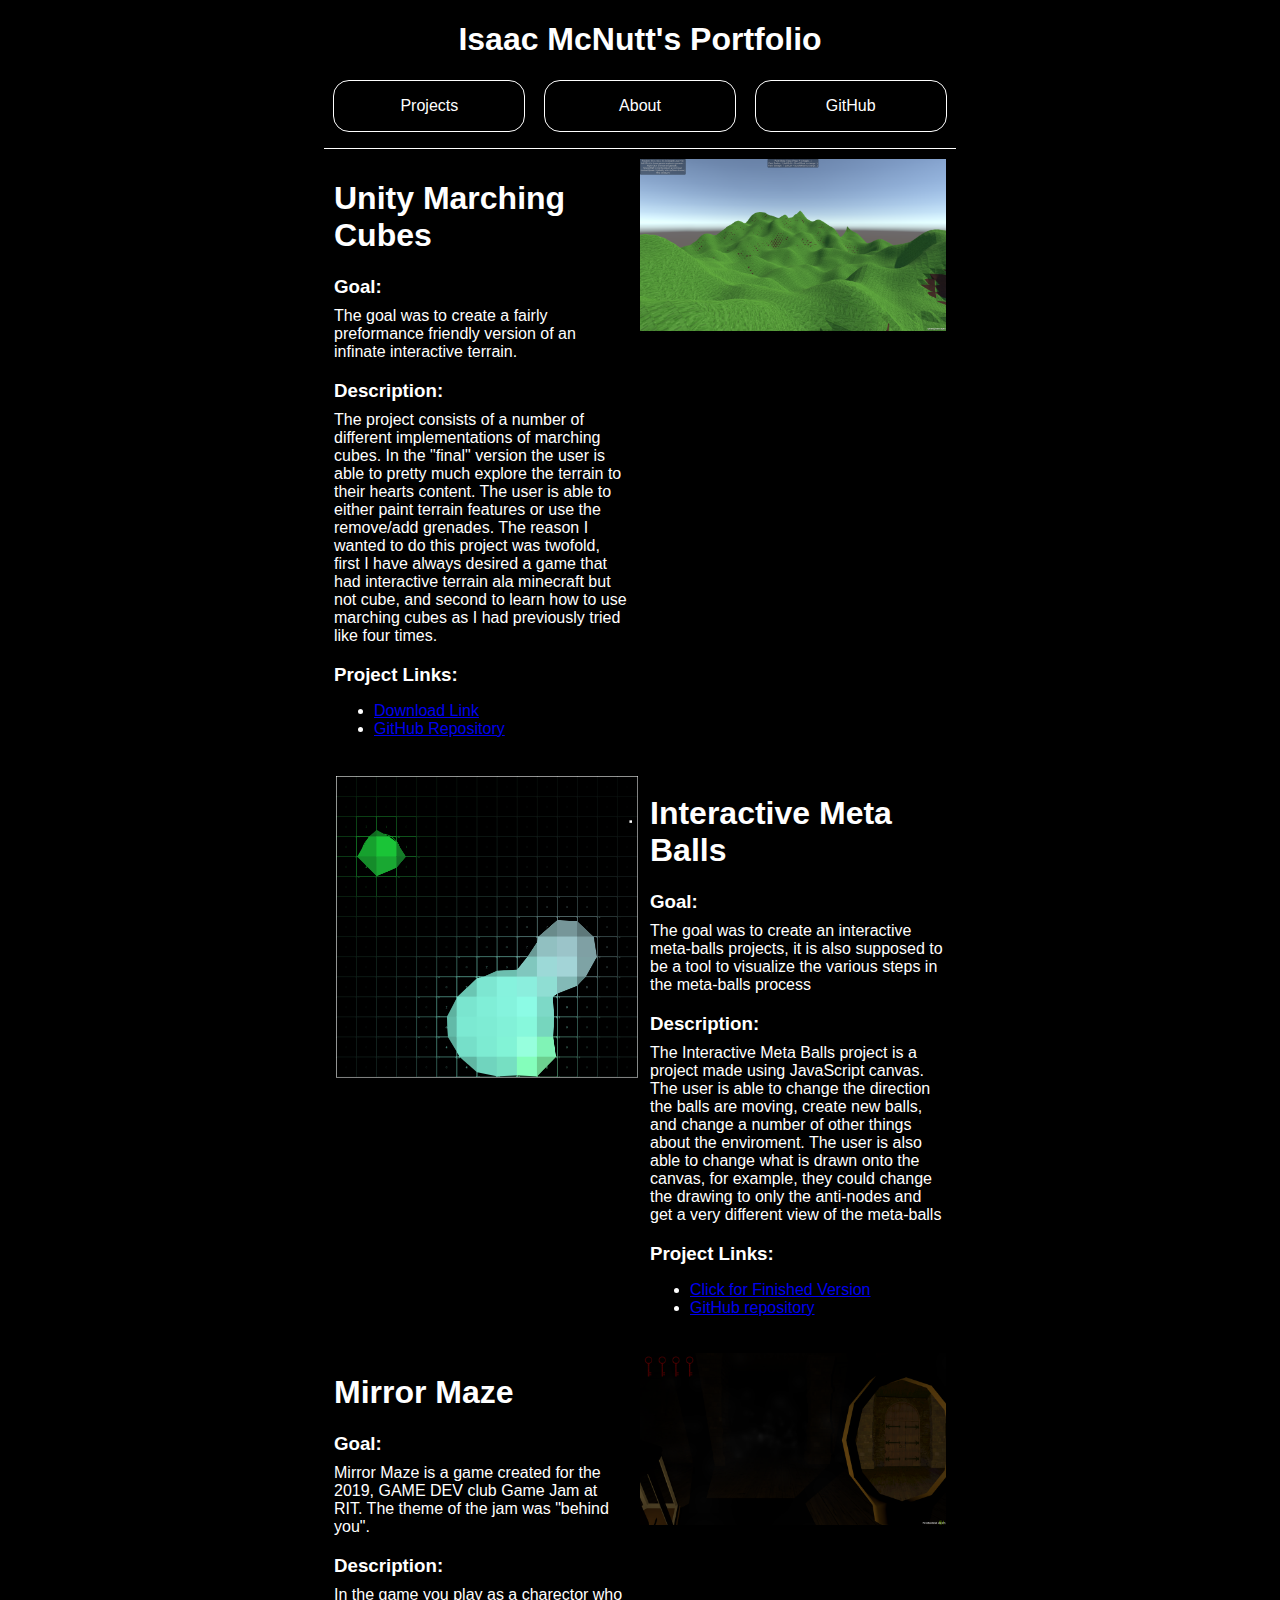
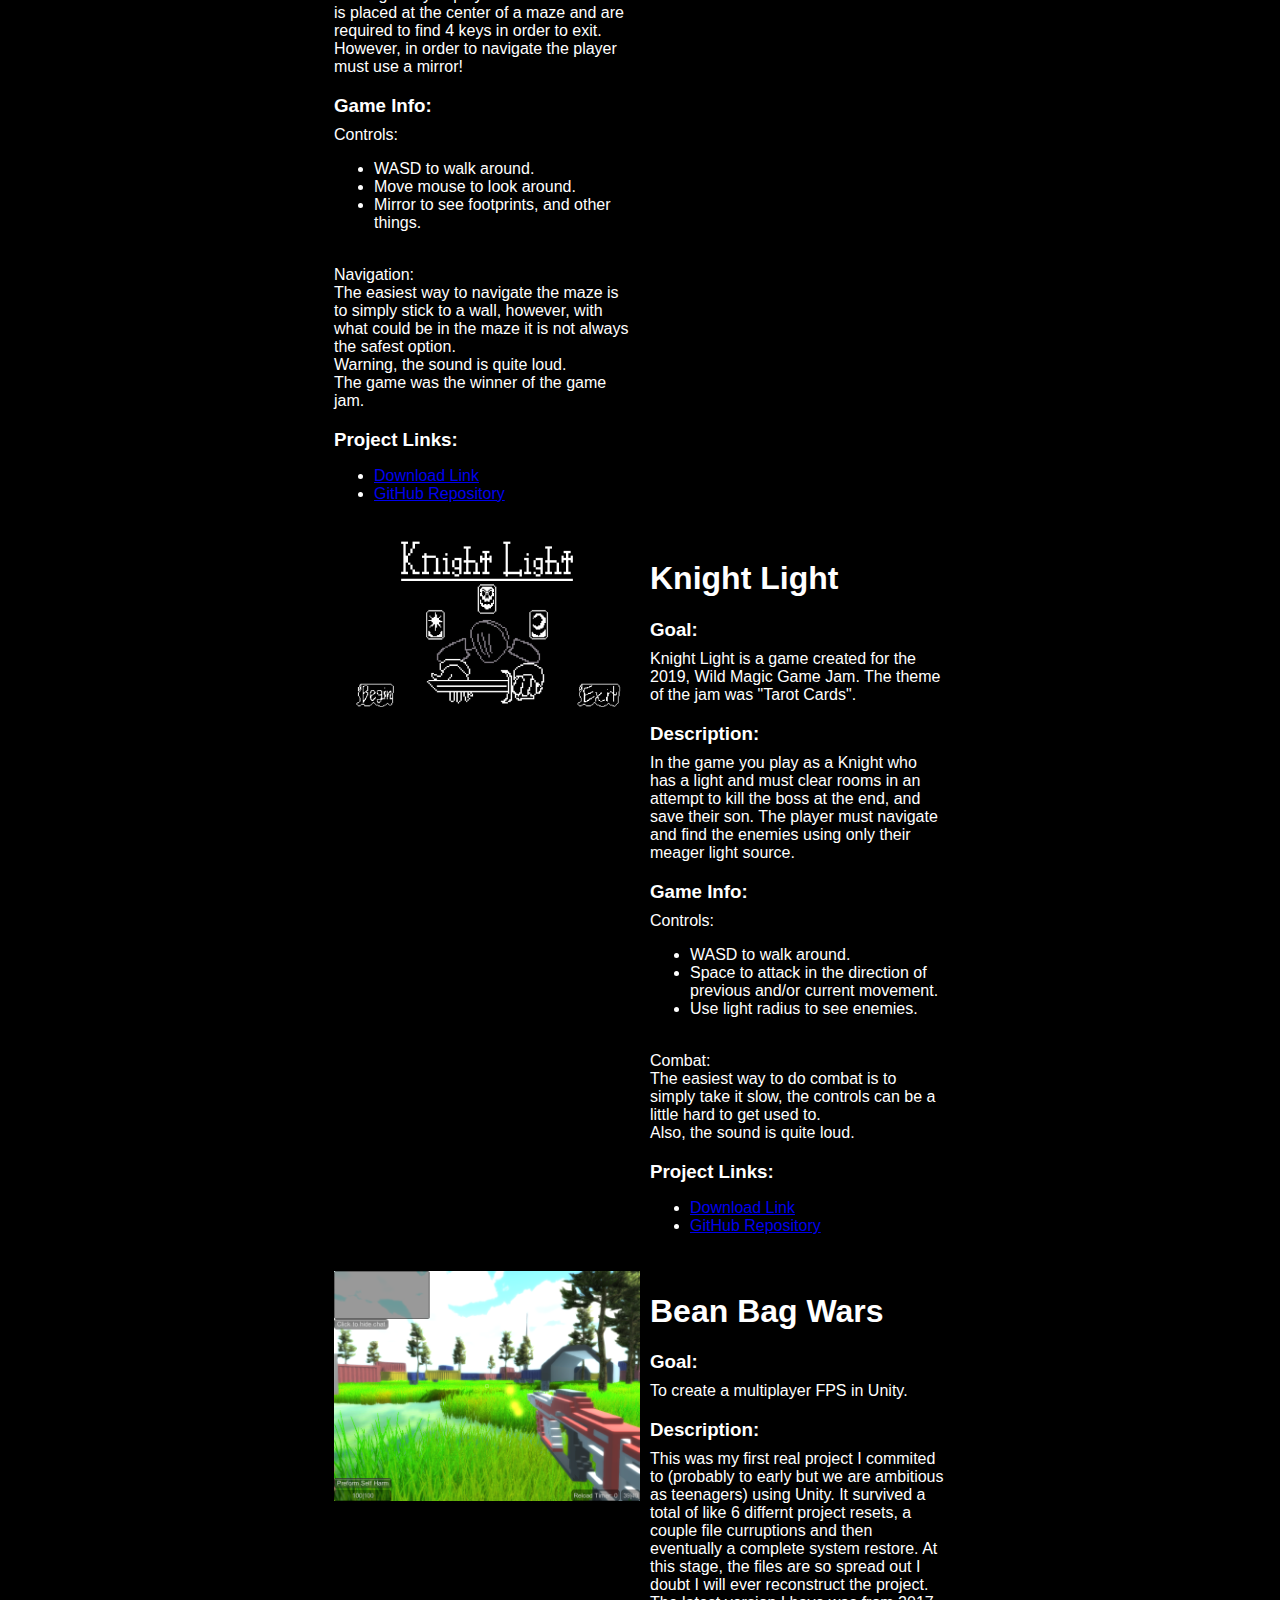
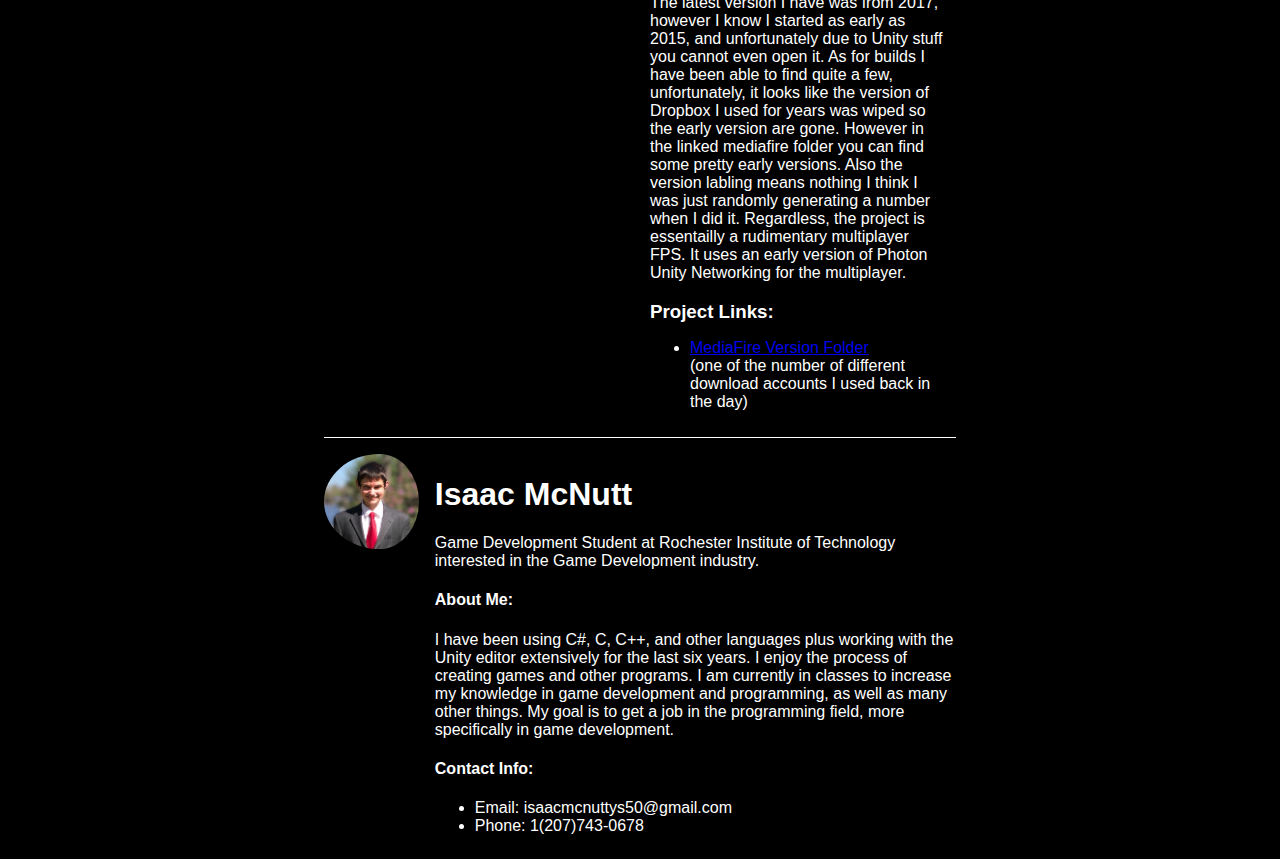
==== index.html @ 1d290ae2 "Initial commit" ====
<!DOCTYPE html>
<html lang="en">

<head>
    <meta charset="utf-8" />
    <title>Isaac McNutt's Portfolio</title>
    <link href="styles/default-styles.css" type="text/css" rel="stylesheet" />
    <script src="./src/loader.js" type="module"></script>
</head>

<body>
    <header id="title">
        <h1>Isaac McNutt's Portfolio</h1>
        <div class="page-links">
            <a href="#projects">Projects</a>
            <a href="#about">About</a>
            <a href="https://github.com/mcnuttys">GitHub</a>
        </div>
    </header>
    <main id="projects">
        <!-- these are the template versions
        <div class="project-right">
            <img src="media/back.png">
            <section>
                <h1>Project 1</h1>
                <h3>Goal: </h3>
                <p>{insert project goal/elevator pitch here}</p>
                <h3>Description:</h3>
                <p>{insert project description here}</p>
                <h3>Project Links:</h3>
                <ul>
                    <li><a href="https://www.google.com">GitHub Repository</a></li>
                </ul>
            </section>
        </div>
        <div class="project-left">
            <img src="media/back.png">
            <section>
                <h1>Project 1</h1>
                <h3>Goal: </h3>
                <p>{insert project goal/elevator pitch here}</p>
                <h3>Description:</h3>
                <p>{insert project description here}</p>
                <h3>Project Links:</h3>
                <ul>
                    <li><a href="https://www.google.com">GitHub Repository</a></li>
                </ul>
            </section>
        </div>
        -->
        <div class="project-right">
            <img src="media/marchingCubes.png">
            <section>
                <h1>Unity Marching Cubes</h1>
                <h3>Goal: </h3>
                <p>The goal was to create a fairly preformance friendly version of an infinate interactive terrain.</p>
                <h3>Description:</h3>
                <p>The project consists of a number of different implementations of marching cubes. In the "final"
                    version the user is able to pretty much explore the terrain to their hearts content. The user is
                    able to either paint terrain features or use the remove/add grenades. The reason I wanted to do this
                    project was twofold, first I have always desired a game that had interactive terrain ala minecraft
                    but not cube, and second to learn how to use marching cubes as I had previously tried like four
                    times.</p>
                <h3>Project Links:</h3>
                <ul>
                    <li><a href="https://github.com/mcnuttys/MarchingCubes/raw/main/Marching%20Cubes.zip">Download
                            Link</a></li>
                    <li><a href="https://github.com/mcnuttys/MarchingCubes">GitHub Repository</a></li>
                </ul>
            </section>
        </div>
        <div class="project-left">
            <img src="media/meta-balls.png">
            <section>
                <h1>Interactive Meta Balls</h1>
                <h3>Goal: </h3>
                <p>The goal was to create an interactive meta-balls projects, it is also supposed to be a tool to
                    visualize the various steps in the meta-balls process</p>
                <h3>Description:</h3>
                <p>The Interactive Meta Balls project is a project made using JavaScript canvas. The user is able to
                    change the direction the balls are moving, create new balls, and change a number of other things
                    about the enviroment. The user is also able to change what is drawn onto the canvas, for example,
                    they could change the drawing to only the anti-nodes and get a very different view of the meta-balls
                </p>
                <h3>Project Links:</h3>
                <ul>
                    <li><a href="https://mcnuttys.github.io/metaballs-project/metaballs-project.html">Click for Finished
                            Version</a></li>
                    <li><a href="https://github.com/mcnuttys/metaballs-project">GitHub repository</a></li>
                </ul>
            </section>
        </div>
        <div class="project-right">
            <img src="media/MirrorMaze2.png">
            <section>
                <h1>Mirror Maze</h1>
                <h3>Goal: </h3>
                <p>Mirror Maze is a game created for the 2019, GAME DEV club Game Jam at RIT. The theme of the jam was
                    "behind you".</p>
                <h3>Description:</h3>
                <p> In the game you play as a charector who is placed at the center of a maze and are required to find 4
                    keys in order to exit. However, in order to navigate the player must use a mirror!</p>
                <h3>Game Info:</h3>
                <p>
                    Controls:
                <ul>
                    <li>WASD to walk around.</li>
                    <li>Move mouse to look around.</li>
                    <li>Mirror to see footprints, and other things.</li>
                </ul>
                <br>
                Navigation:
                <br> The easiest way to navigate the maze is to simply stick to a wall, however, with what could
                be in the maze it is not always the safest option.
                <br> Warning, the sound is quite loud.
                <br> The game was the winner of the game jam.
                </p>
                <h3>Project Links:</h3>
                <ul>
                    <li><a href="https://github.com/mcnuttys/RDGC-Jam-Game/raw/master/BuiltGame.zip">Download Link</a>
                    </li>
                    <li><a href="https://github.com/mcnuttys/RDGC-Jam-Game">GitHub Repository</a></li>
                </ul>
            </section>
        </div>
        <div class="project-left">
            <img src="media/KnightLight1.png">
            <section>
                <h1>Knight Light</h1>
                <h3>Goal: </h3>
                <p>Knight Light is a game created for the 2019, Wild Magic Game Jam. The theme of the jam was "Tarot
                    Cards".</p>
                <h3>Description:</h3>
                <p>In the game you play as a Knight who has a light and must clear rooms in an attempt to kill the boss
                    at the end, and save their son. The player must navigate and find the enemies using only their
                    meager light source.</p>
                <h3>Game Info:</h3>
                <p>
                    Controls:
                <ul>
                    <li>WASD to walk around.</li>
                    <li>Space to attack in the direction of previous and/or current movement.</li>
                    <li>Use light radius to see enemies.</li>
                </ul>
                <br>
                Combat:
                <br> The easiest way to do combat is to simply take it slow, the controls can be a little hard
                to get used to.
                <br> Also, the sound is quite loud.
                </p>
                <h3>Project Links:</h3>
                <ul>
                    <li><a href="https://github.com/Alex-Markoe/Wild-MAGIC-2019/raw/master/game.zip">Download Link</a>
                    </li>
                    <li><a href="https://github.com/Alex-Markoe/Wild-MAGIC-2019">GitHub Repository</a></li>
                </ul>
            </section>
        </div>
        <!--
        <div class="project-right">
            <img src="media/back.png">
            <section>
                <h1>Blankspace</h1>
                <h3>Goal: </h3>
                <p>{insert project goal/elevator pitch here}</p>
                <h3>Description:</h3>
                <p>{insert project description here}</p>
                <h3>Project Links:</h3>
                <ul>
                    <li><a href="https://www.google.com">GitHub Repository</a></li>
                </ul>
            </section>
        </div>
        -->
        <div class="project-left">
            <img src="media/Bean Bag Wars.png">
            <section>
                <h1>Bean Bag Wars</h1>
                <h3>Goal: </h3>
                <p>To create a multiplayer FPS in Unity.</p>
                <h3>Description:</h3>
                <p>This was my first real project I commited to (probably to early but we are ambitious as teenagers)
                    using Unity. It survived a total of like 6 differnt project resets, a
                    couple file curruptions and then eventually a complete system restore. At this stage, the files are
                    so spread out I doubt I will ever reconstruct the project. The latest version I have was from 2017,
                    however I know I started as early as 2015, and unfortunately due to Unity stuff you cannot even open
                    it. As for builds I have been able to find quite a few, unfortunately, it looks like the version of
                    Dropbox I used for years was wiped so the early version are gone. However in the linked mediafire
                    folder you can find some pretty early versions. Also the version labling means nothing I think I was
                    just randomly generating a number when I did it. Regardless, the project is essentailly a
                    rudimentary multiplayer FPS. It uses an early version of Photon Unity
                    Networking for the multiplayer.</p>
                <h3>Project Links:</h3>
                <ul>
                    <li><a href="https://app.mediafire.com/c99c5bnq389n8">MediaFire Version Folder</a>
                        <p>(one of the number of different download accounts I used back in the day)</p>
                    </li>
                </ul>
            </section>
        </div>
    </main>
    <footer id="about">
        <img src="media/portrait.jpg">
        <section>
            <h1>Isaac McNutt</h1>
            <p>Game Development Student at Rochester Institute of Technology interested in the Game Development
                industry. </p>
            <h4>About Me:</h4>
            <p>I have been using C#, C, C++, and other languages plus working with the Unity
                editor extensively for the last six years. I enjoy the process of creating games and other programs. I
                am currently in classes to increase my knowledge in game development and programming, as well as many
                other things. My goal is to get a job in the programming field, more specifically in game development.
            </p>
            <h4>Contact Info:</h4>
            <ul>
                <li>Email: isaacmcnuttys50@gmail.com</li>
                <li>Phone: 1(207)743-0678</li>
            </ul>
        </section>
    </footer>
</body>

</html>
---- styles/default-styles.css ----
body {
	background: black;
	font-family: Arial, Helvetica, sans-serif;

  justify-content: center;
  color: white;
}

#title {
  color: white;
  text-align: center;
}

header .page-links{
  margin: auto;
  display: flex;
  flex-direction: row;
  justify-content: space-around;
  width: 50%;

  padding-bottom: 1em;
  border-bottom: 1px white solid;
}

header .page-links a {
  border: 1px white solid;
  border-radius: 1em;
  padding: 1em;
  width: 25%;
  color: white;
  font-style: normal;
  text-decoration: none;
}

header .page-links a:hover {
  background-color: #2e2e2e;
}

main {
  margin: auto;
  width: 50%;
  border-bottom: 1px white solid;
}

h3 {
  margin-bottom: 0.5em;
}

p {
  margin-top: 0;
}

.project-left {
  margin:auto;
  padding: 10px;

  display: flex;
  flex-direction:row;
}

.project-left img {
  width: 50%;
  height: 50%;
  padding-right: 10px;
}

.project-right {
  margin:auto;
  padding: 10px;

  display: flex;
  flex-direction:row-reverse;
  justify-content: space-between;
}

.project-right img {
  width: 50%;
  height: 50%;
  padding-left: 10px;
}

footer {
  margin: auto;
  width: 50%;

  display: flex;
  flex-direction: row;
  padding-top: 1em;
}

footer img {
  width: 15%;
  height: 15%;
  border-radius: 50%;
  padding-right: 1em;
}
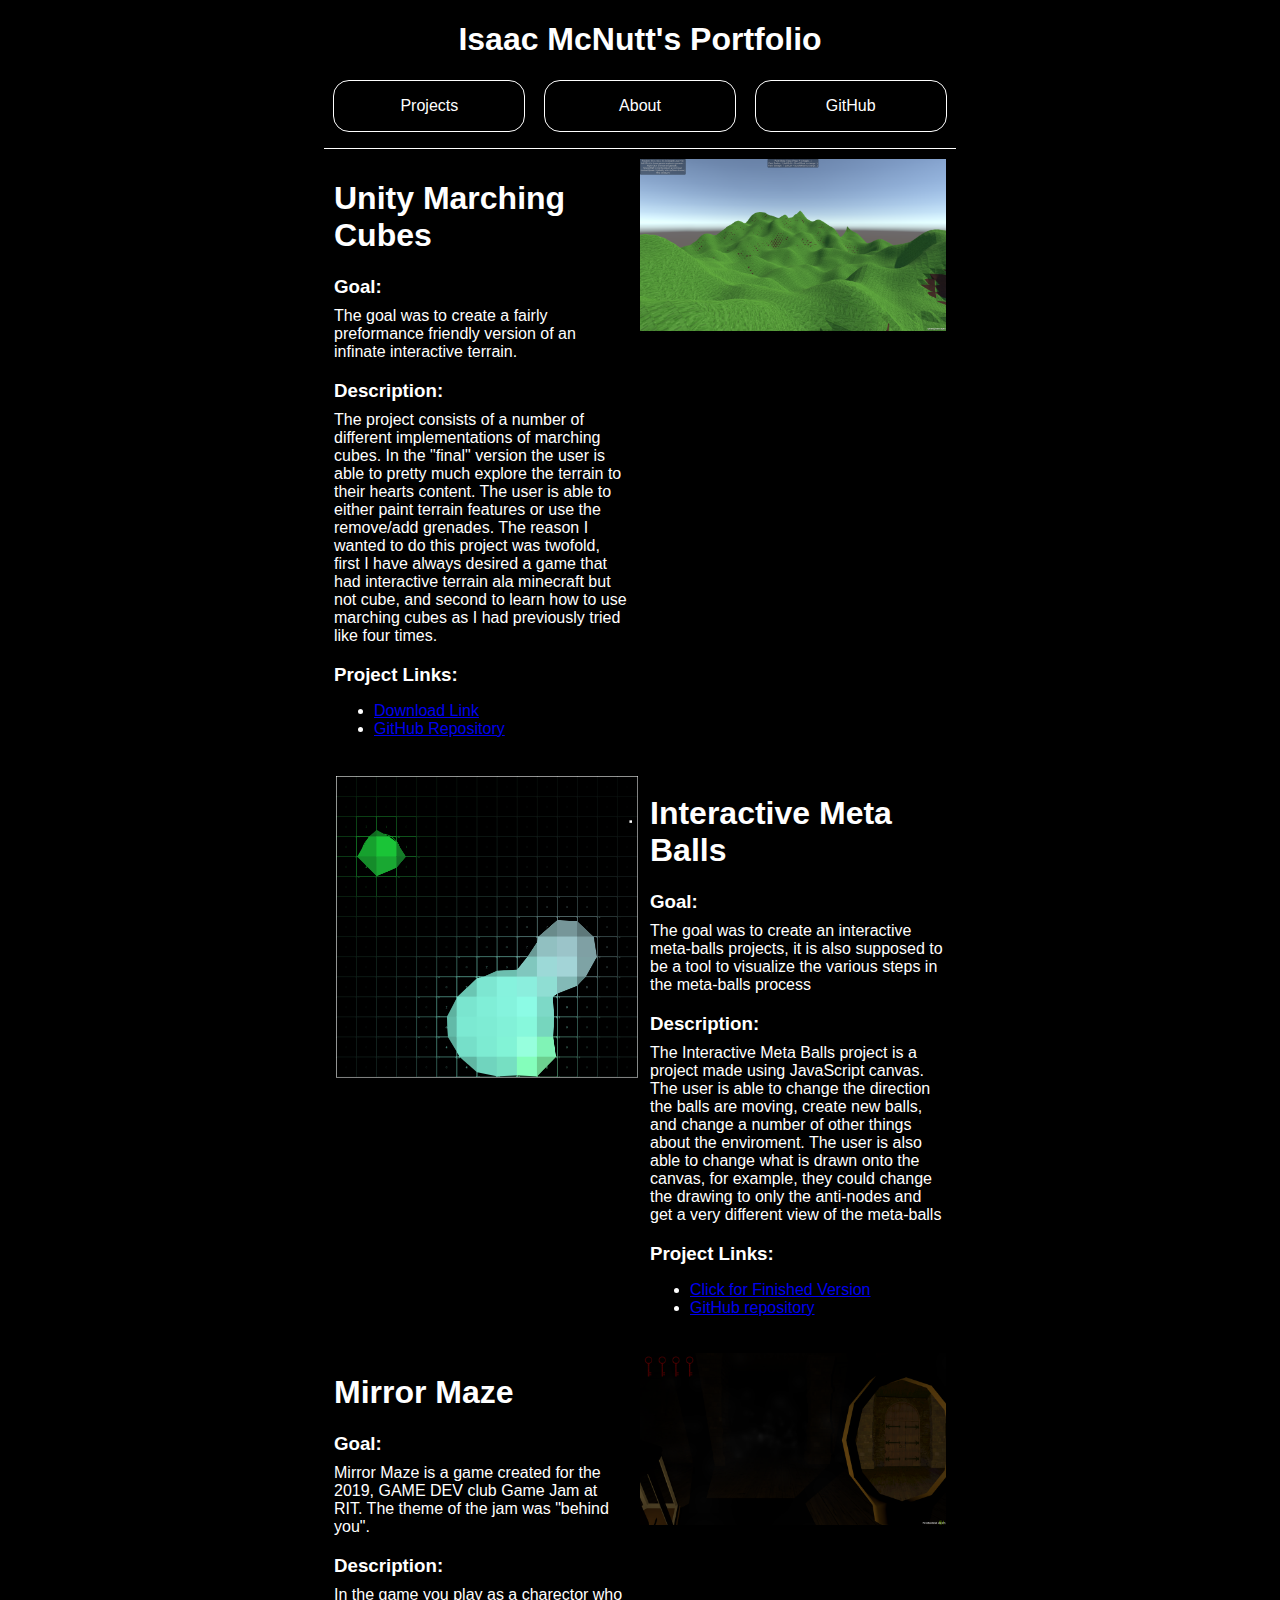
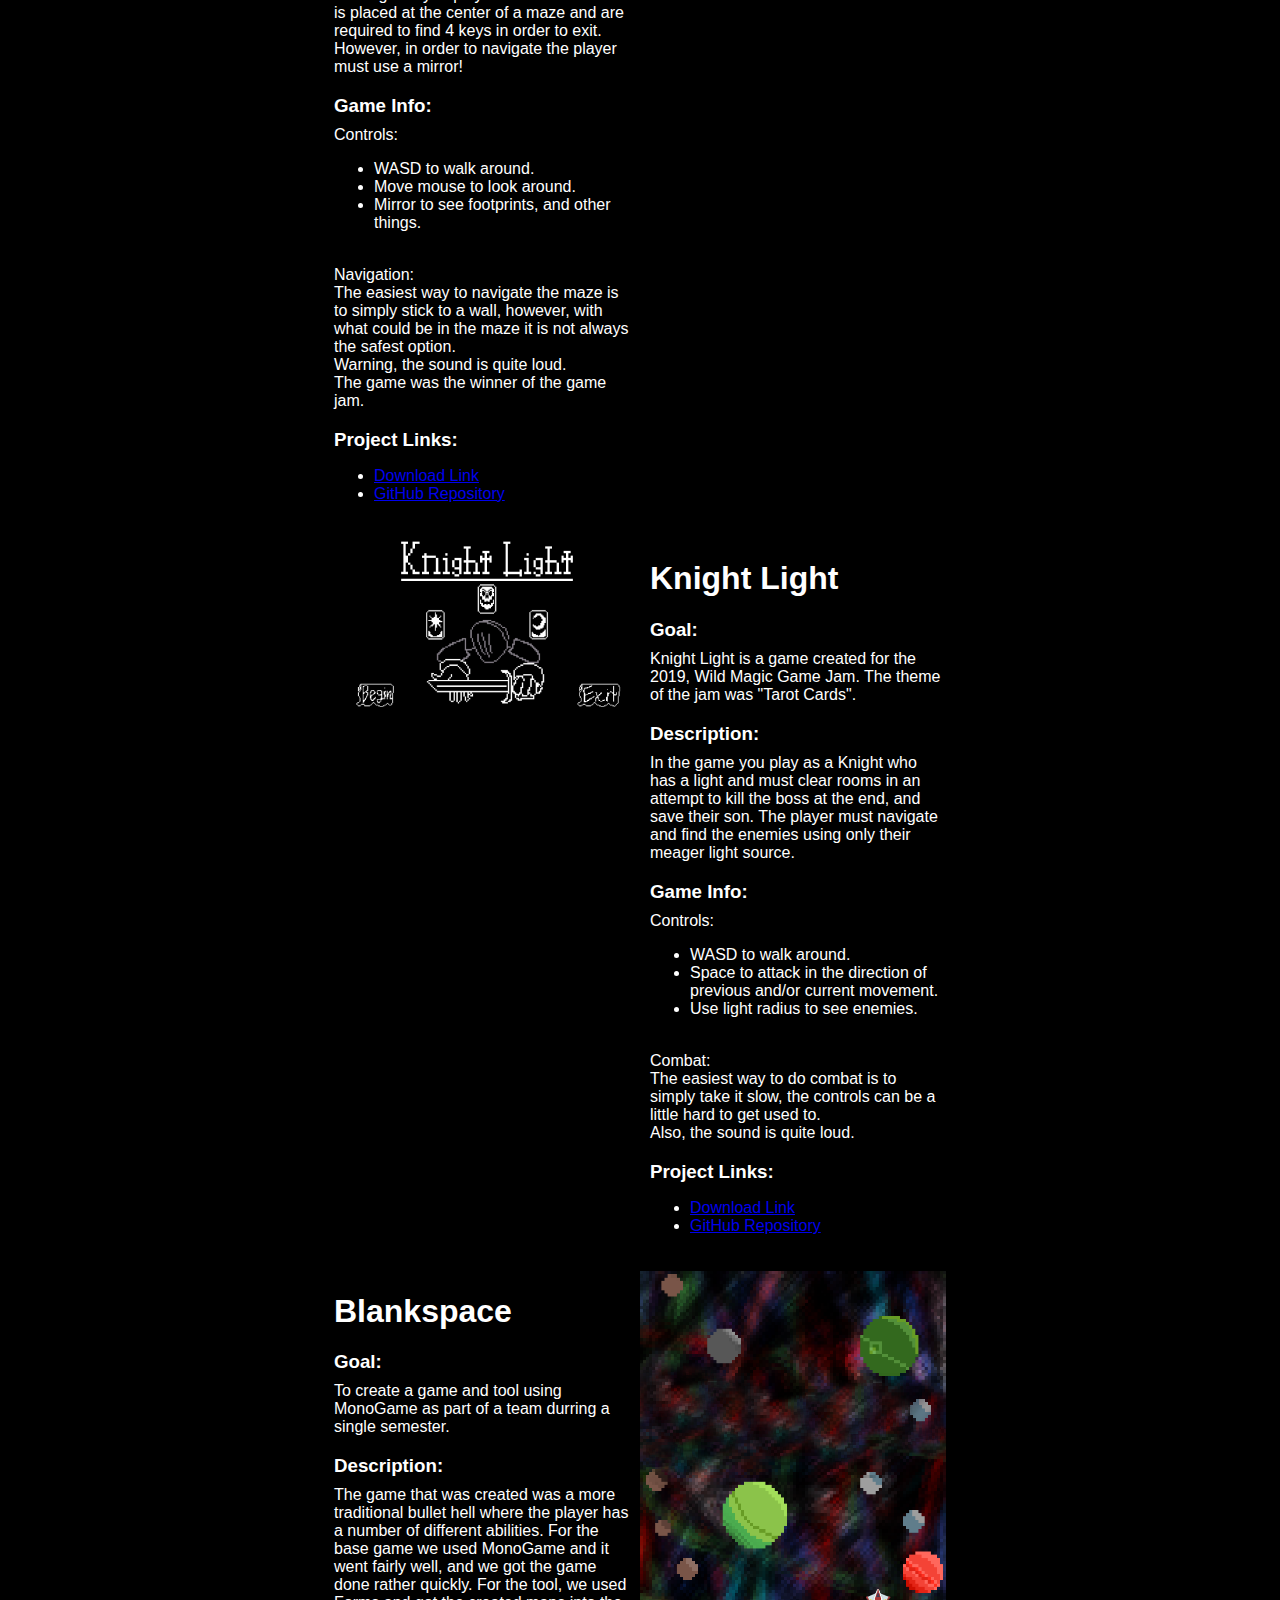
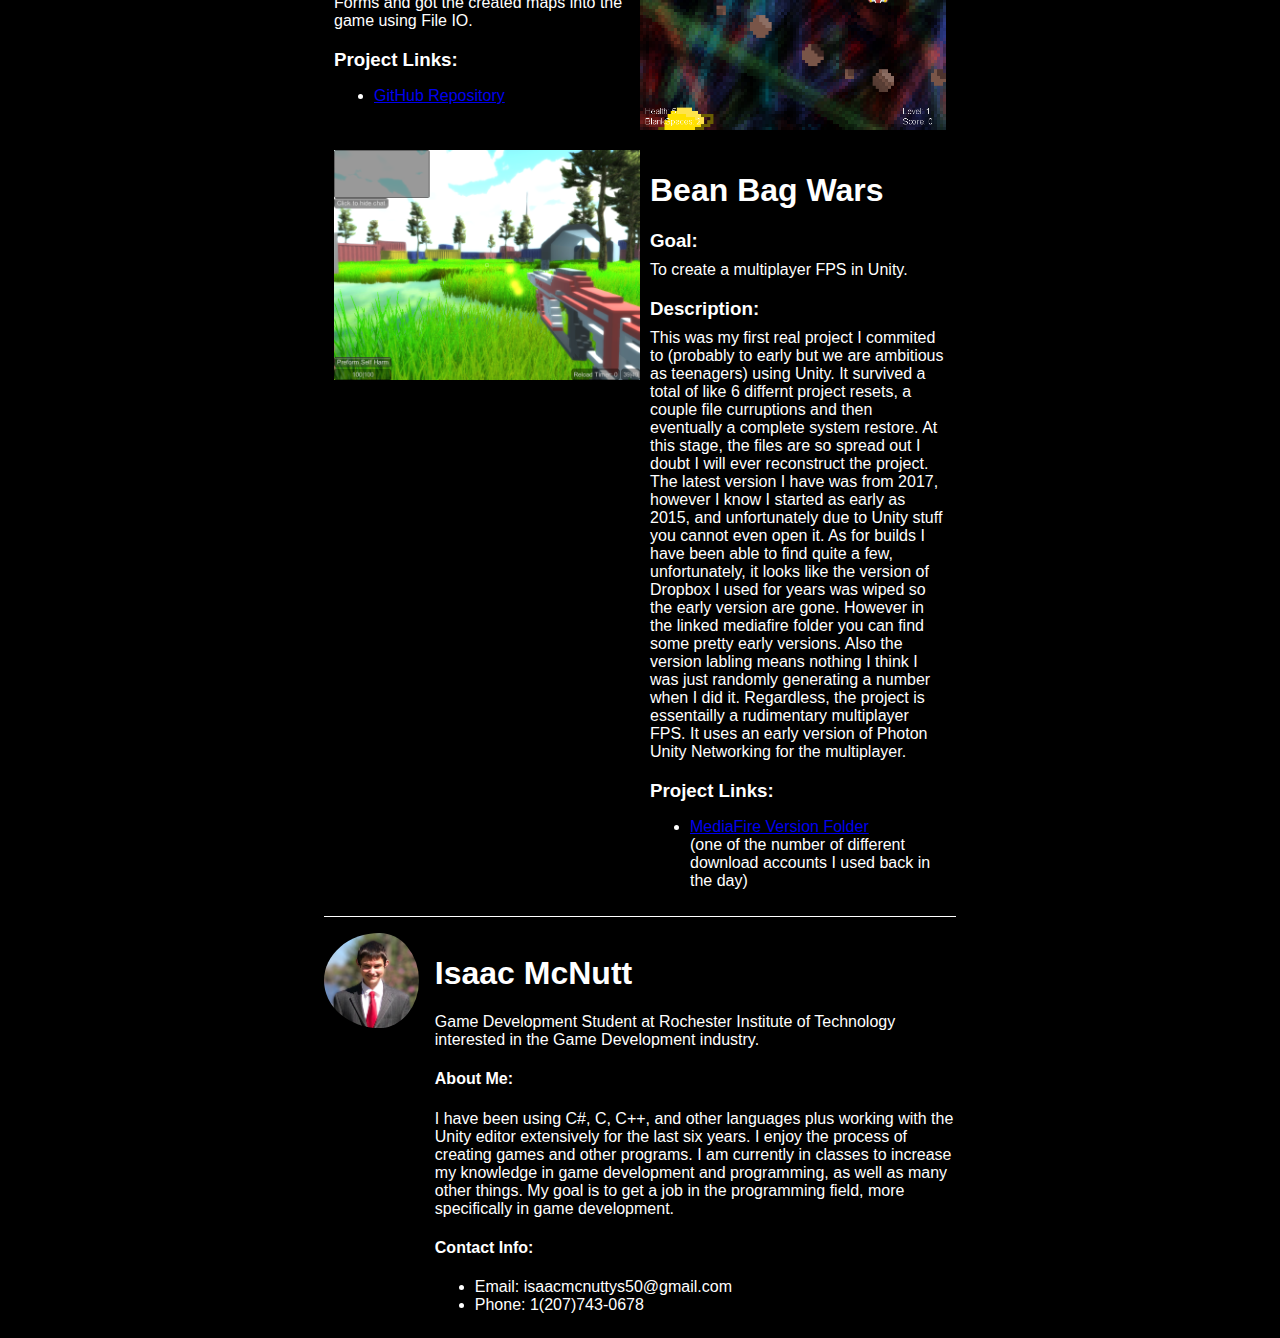
==== commit 86f609a4: "Update portfolio" ====
--- a/index.html
+++ b/index.html
@@ -156,22 +156,22 @@
                 </ul>
             </section>
         </div>
-        <!--
-        <div class="project-right">
-            <img src="media/back.png">
+        <div class="project-right">
+            <img src="media/blankspace.png">
             <section>
                 <h1>Blankspace</h1>
                 <h3>Goal: </h3>
-                <p>{insert project goal/elevator pitch here}</p>
-                <h3>Description:</h3>
-                <p>{insert project description here}</p>
-                <h3>Project Links:</h3>
-                <ul>
-                    <li><a href="https://www.google.com">GitHub Repository</a></li>
-                </ul>
-            </section>
-        </div>
-        -->
+                <p>To create a game and tool using MonoGame as part of a team durring a single semester.</p>
+                <h3>Description:</h3>
+                <p>The game that was created was a more traditional bullet hell where the player has a number of
+                    different abilities. For the base game we used MonoGame and it went fairly well, and we got the game
+                    done rather quickly. For the tool, we used Forms and got the created maps into the game using File IO.</p>
+                <h3>Project Links:</h3>
+                <ul>
+                    <li><a href="https://github.com/MSzeTu/Blankspace">GitHub Repository</a></li>
+                </ul>
+            </section>
+        </div>
         <div class="project-left">
             <img src="media/Bean Bag Wars.png">
             <section>
